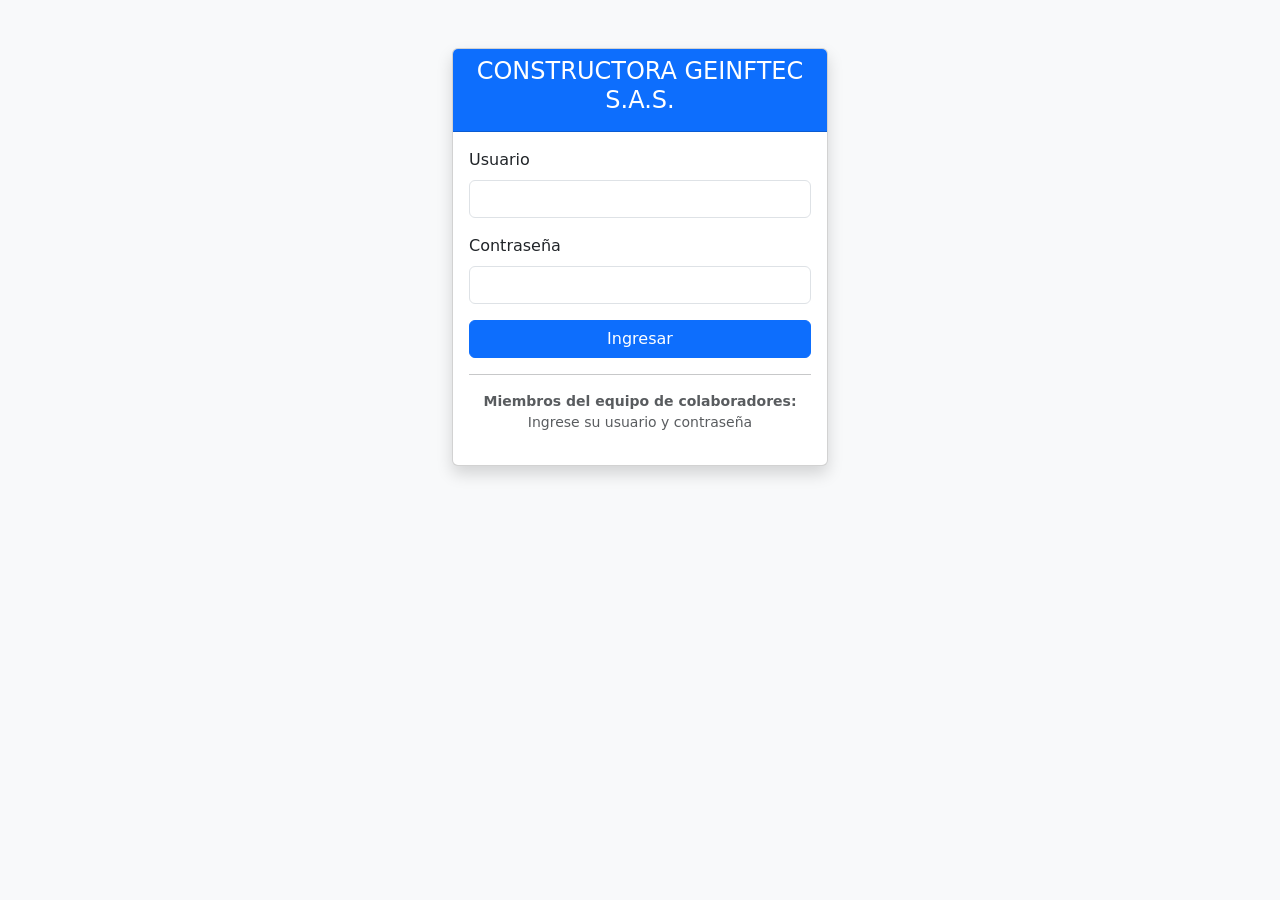
==== index.html @ ce0a9ddc "fix: corregir palabra en index Se corrige el texto en la pantalla de inicio cambiando "cobradores" p" ====
<!DOCTYPE html>
<html lang="es">
<head>
  <meta charset="UTF-8">
  <meta name="viewport" content="width=device-width, initial-scale=1.0">
  <title>Cobradores - Login</title>
  <link href="https://cdn.jsdelivr.net/npm/bootstrap@5.3.0/dist/css/bootstrap.min.css" rel="stylesheet">
  <link rel="stylesheet" href="css/styles.css">
</head>
<body class="bg-light">
  <div class="container mt-5" style="max-width: 400px;">
    <div class="card shadow">
      <div class="card-header bg-primary text-white text-center">
        <h4>CONSTRUCTORA GEINFTEC S.A.S.</h4>
      </div>
      <div class="card-body">
        <form id="loginForm">
          <div class="mb-3">
            <label for="username" class="form-label">Usuario</label>
            <input type="text" class="form-control" id="username" required>
          </div>
          <div class="mb-3">
            <label for="password" class="form-label">Contraseña</label>
            <input type="password" class="form-control" id="password" required>
          </div>
          <button type="submit" class="btn btn-primary w-100">Ingresar</button>
        </form>
        <div id="loginError" class="text-danger mt-3 text-center"></div>
        <hr>
        <p class="text-muted small text-center">
          <strong>Miembros del equipo de colaboradores:</strong> Ingrese su usuario y contraseña<br>
        </p>
      </div>
    </div>
  </div>
  <script src="js/config.js"></script>
  <script src="js/auth.js"></script>
</body>
</html>
---- css/styles.css ----
body { padding-bottom: 20px; }
.card-header { font-weight: bold; }
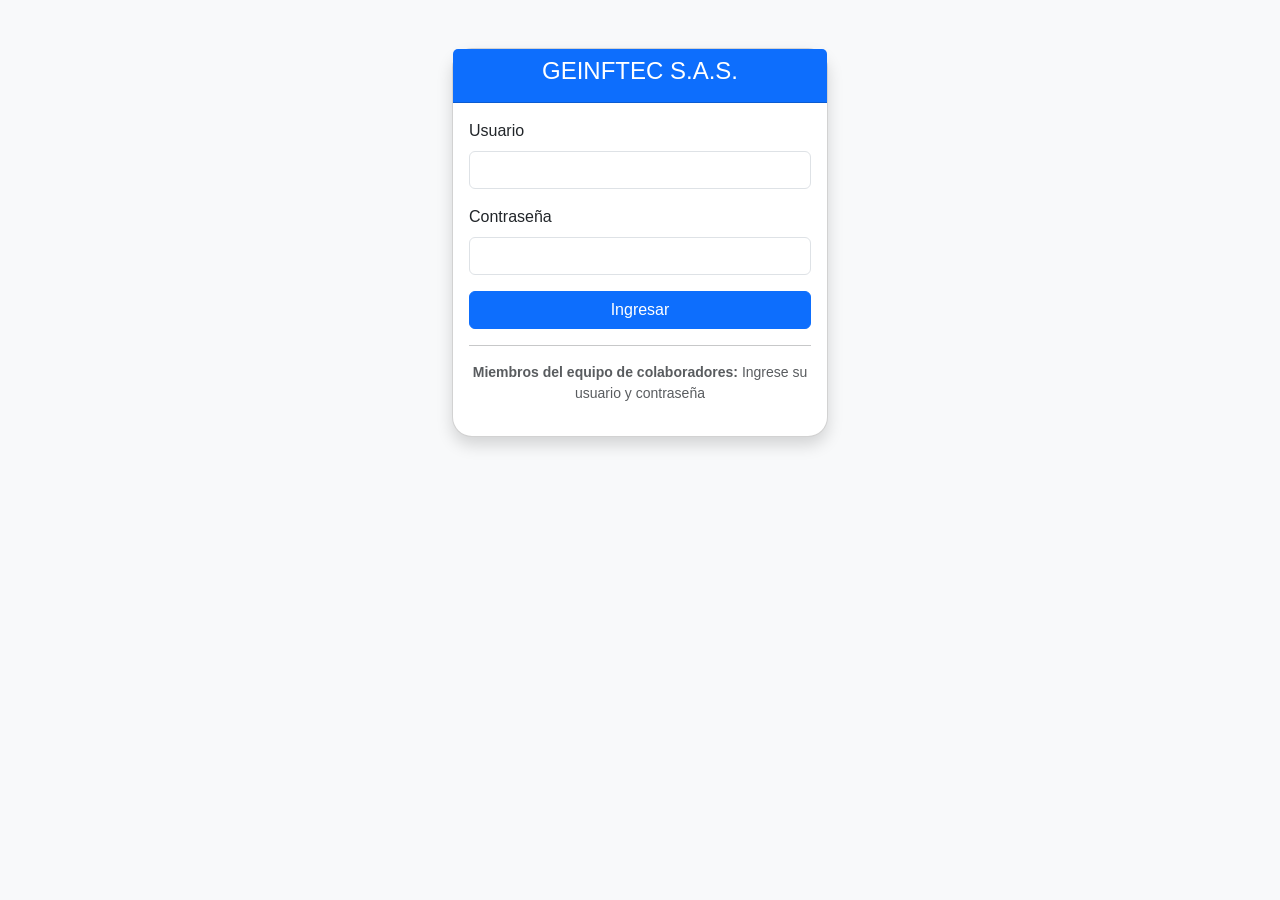
==== commit 59c81718: "ajusta nombre en encabezado de login Made-with: Cursor" ====
--- a/index.html
+++ b/index.html
@@ -3,7 +3,7 @@
 <head>
   <meta charset="UTF-8">
   <meta name="viewport" content="width=device-width, initial-scale=1.0">
-  <title>Cobradores - Login</title>
+  <title>Colaboradores - Login</title>
   <link href="https://cdn.jsdelivr.net/npm/bootstrap@5.3.0/dist/css/bootstrap.min.css" rel="stylesheet">
   <link rel="stylesheet" href="css/styles.css">
 </head>
@@ -11,7 +11,7 @@
   <div class="container mt-5" style="max-width: 400px;">
     <div class="card shadow">
       <div class="card-header bg-primary text-white text-center">
-        <h4>CONSTRUCTORA GEINFTEC S.A.S.</h4>
+        <h4>GEINFTEC S.A.S.</h4>
       </div>
       <div class="card-body">
         <form id="loginForm">
@@ -36,4 +36,4 @@
   <script src="js/config.js"></script>
   <script src="js/auth.js"></script>
 </body>
-</html>+</html>
--- a/css/styles.css
+++ b/css/styles.css
@@ -1,2 +1,10 @@
 body { padding-bottom: 20px; }
-.card-header { font-weight: bold; }+.card-header { font-weight: bold; }
+
+body { font-family: 'Arial', sans-serif; }
+
+.card { border-radius: 20px; }
+
+.btn-primary:hover { background-color: #ff6600; }
+
+@media (max-width: 600px) { .ocultar-movil { display: none; } }
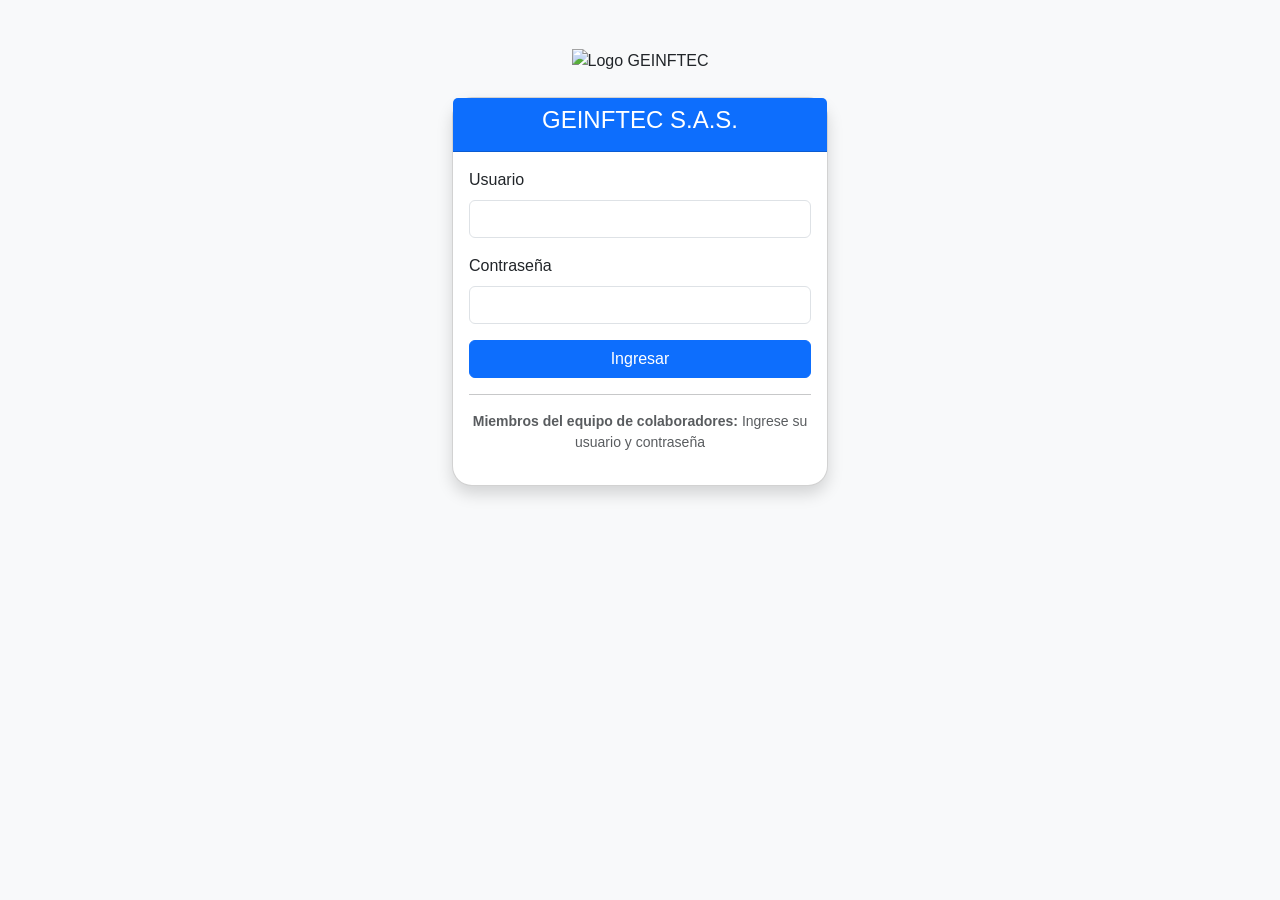
==== commit b4d11a68: "agrega logo en pantalla de inicio de sesion Made-with: Cursor" ====
--- a/index.html
+++ b/index.html
@@ -3,12 +3,15 @@
 <head>
   <meta charset="UTF-8">
   <meta name="viewport" content="width=device-width, initial-scale=1.0">
-  <title>Colaboradores - Login</title>
-  <link href="https://cdn.jsdelivr.net/npm/bootstrap@5.3.0/dist/css/bootstrap.min.css" rel="stylesheet">
+  <title>GEINFTEC PAG OFICIAL</title>
+  <link href="https://cdn.jsdelivr.net/npm/bootstrap@5.3.3/dist/css/bootstrap.min.css" rel="stylesheet">
   <link rel="stylesheet" href="css/styles.css">
 </head>
 <body class="bg-light">
   <div class="container mt-5" style="max-width: 400px;">
+    <div class="text-center mb-4">
+      <img src="assets/lOGO.png" alt="Logo GEINFTEC" style="width: 100px; height: auto;">
+    </div>
     <div class="card shadow">
       <div class="card-header bg-primary text-white text-center">
         <h4>GEINFTEC S.A.S.</h4>
--- a/css/styles.css
+++ b/css/styles.css
@@ -5,6 +5,6 @@
 
 .card { border-radius: 20px; }
 
-.btn-primary:hover { background-color: #ff6600; }
+.btn-primary:hover { background-color: #d01da6; }
 
 @media (max-width: 600px) { .ocultar-movil { display: none; } }
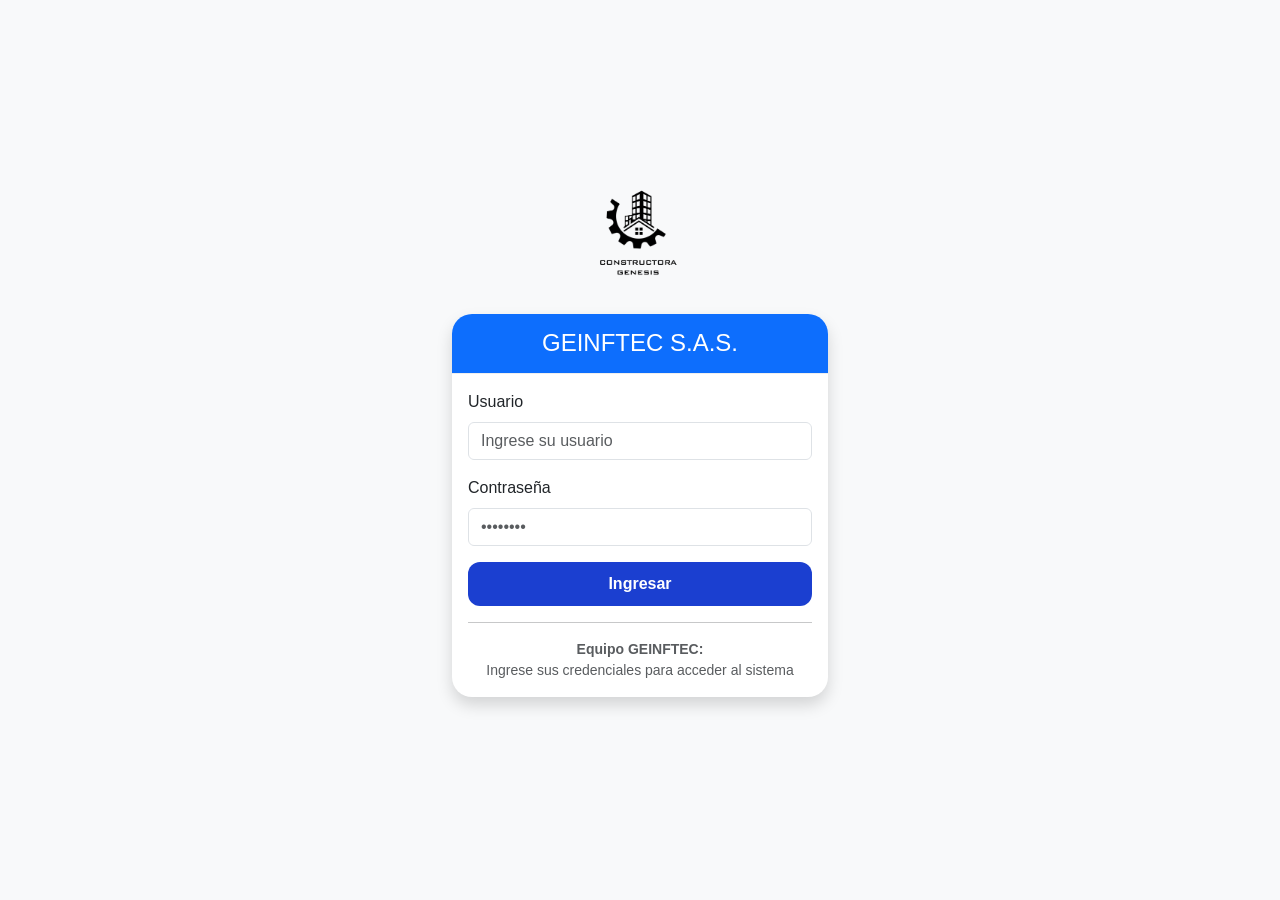
==== commit 47ef57f8: "refactor(login): layout centrado, SEO y formulario de acceso Made-with: Cursor" ====
--- a/index.html
+++ b/index.html
@@ -1,42 +1,102 @@
 <!DOCTYPE html>
 <html lang="es">
 <head>
+  <!-- META -->
   <meta charset="UTF-8">
   <meta name="viewport" content="width=device-width, initial-scale=1.0">
-  <title>GEINFTEC PAG OFICIAL</title>
+  <title>GEINFTEC | Inicio de sesión</title>
+
+  <!-- SEO básico -->
+  <meta name="description" content="Acceso al sistema GEINFTEC S.A.S. para colaboradores">
+
+  <!-- BOOTSTRAP -->
   <link href="https://cdn.jsdelivr.net/npm/bootstrap@5.3.3/dist/css/bootstrap.min.css" rel="stylesheet">
+
+  <!-- ESTILOS PERSONALIZADOS -->
   <link rel="stylesheet" href="css/styles.css">
 </head>
-<body class="bg-light">
-  <div class="container mt-5" style="max-width: 400px;">
+
+<body class="bg-light d-flex align-items-center justify-content-center min-vh-100">
+
+  <main class="container" style="max-width: 400px;">
+
+    <!-- LOGO -->
     <div class="text-center mb-4">
-      <img src="assets/lOGO.png" alt="Logo GEINFTEC" style="width: 100px; height: auto;">
+      <img 
+        src="./assets/logo.png" 
+        alt="Logo GEINFTEC" 
+        class="img-fluid"
+        style="max-width: 120px;"
+        loading="lazy"
+      >
     </div>
-    <div class="card shadow">
-      <div class="card-header bg-primary text-white text-center">
-        <h4>GEINFTEC S.A.S.</h4>
-      </div>
+
+    <!-- TARJETA LOGIN -->
+    <div class="card shadow border-0">
+
+      <header class="card-header bg-primary text-white text-center">
+        <h4 class="mb-0">GEINFTEC S.A.S.</h4>
+      </header>
+
       <div class="card-body">
-        <form id="loginForm">
+
+        <!-- FORMULARIO -->
+        <form id="loginForm" novalidate>
+
+          <!-- USUARIO -->
           <div class="mb-3">
             <label for="username" class="form-label">Usuario</label>
-            <input type="text" class="form-control" id="username" required>
+            <input 
+              type="text" 
+              class="form-control" 
+              id="username" 
+              placeholder="Ingrese su usuario"
+              required
+            >
           </div>
+
+          <!-- CONTRASEÑA -->
           <div class="mb-3">
             <label for="password" class="form-label">Contraseña</label>
-            <input type="password" class="form-control" id="password" required>
+            <input 
+              type="password" 
+              class="form-control" 
+              id="password" 
+              placeholder="••••••••"
+              required
+            >
           </div>
-          <button type="submit" class="btn btn-primary w-100">Ingresar</button>
+
+          <!-- BOTÓN -->
+          <button type="submit" class="btn btn-primary w-100">
+            Ingresar
+          </button>
+
         </form>
-        <div id="loginError" class="text-danger mt-3 text-center"></div>
+
+        <!-- MENSAJE ERROR -->
+        <div 
+          id="loginError" 
+          class="text-danger mt-3 text-center small"
+          role="alert"
+        ></div>
+
         <hr>
-        <p class="text-muted small text-center">
-          <strong>Miembros del equipo de colaboradores:</strong> Ingrese su usuario y contraseña<br>
+
+        <!-- INFO -->
+        <p class="text-muted small text-center mb-0">
+          <strong>Equipo GEINFTEC:</strong><br>
+          Ingrese sus credenciales para acceder al sistema
         </p>
+
       </div>
     </div>
-  </div>
-  <script src="js/config.js"></script>
-  <script src="js/auth.js"></script>
+
+  </main>
+
+  <!-- SCRIPTS -->
+  <script src="js/config.js" defer></script>
+  <script src="js/auth.js" defer></script>
+
 </body>
-</html>
+</html>
--- a/css/styles.css
+++ b/css/styles.css
@@ -1,10 +1,104 @@
-body { padding-bottom: 20px; }
-.card-header { font-weight: bold; }
+/* =====================================
+   VARIABLES GLOBALES (SISTEMA DE DISEÑO)
+===================================== */
+:root {
+    --color-principal: #1b3fd0;
+    --color-secundario: #14ac14;
+    --color-fondo: #f5f5f5;
+    --color-texto: #333;
+    --color-blanco: #ffffff;
 
-body { font-family: 'Arial', sans-serif; }
+    --radius: 20px;
+    --radius-btn: 12px;
 
-.card { border-radius: 20px; }
+    --sombra-suave: 0 10px 25px rgba(0, 0, 0, 0.1);
+}
 
-.btn-primary:hover { background-color: #d01da6; }
+/* =====================================
+   RESET Y CONFIGURACIÓN GLOBAL
+===================================== */
+* {
+    margin: 0;
+    padding: 0;
+    box-sizing: border-box;
+    transition: all 0.2s ease-in-out;
+}
 
-@media (max-width: 600px) { .ocultar-movil { display: none; } }+body {
+    font-family: 'Poppins', Arial, sans-serif;
+    background-color: var(--color-fondo);
+    color: var(--color-texto);
+    padding-bottom: 20px;
+}
+
+/* =====================================
+   TARJETAS (UI COMPONENTS)
+===================================== */
+.card {
+    background-color: var(--color-blanco);
+    border-radius: var(--radius);
+    box-shadow: var(--sombra-suave);
+    overflow: hidden;
+}
+
+.card:hover {
+    transform: translateY(-5px);
+}
+
+.card-header {
+    font-weight: bold;
+    padding: 15px;
+    border-bottom: 1px solid #eee;
+}
+
+/* =====================================
+   BOTONES
+===================================== */
+.btn {
+    border: none;
+    border-radius: var(--radius-btn);
+    padding: 10px 20px;
+    font-weight: bold;
+    cursor: pointer;
+}
+
+.btn-primary {
+    background-color: var(--color-principal);
+    color: var(--color-blanco);
+}
+
+.btn-primary:hover {
+    background-color: var(--color-secundario);
+}
+
+/* =====================================
+   UTILIDADES (CLASES RÁPIDAS)
+===================================== */
+.text-center {
+    text-align: center;
+}
+
+.mt-10 {
+    margin-top: 10px;
+}
+
+.p-10 {
+    padding: 10px;
+}
+
+/* =====================================
+   RESPONSIVE DESIGN
+===================================== */
+@media (max-width: 600px) {
+    body {
+        font-size: 14px;
+    }
+
+    .card {
+        margin: 10px;
+    }
+
+    .ocultar-movil {
+        display: none;
+    }
+}
